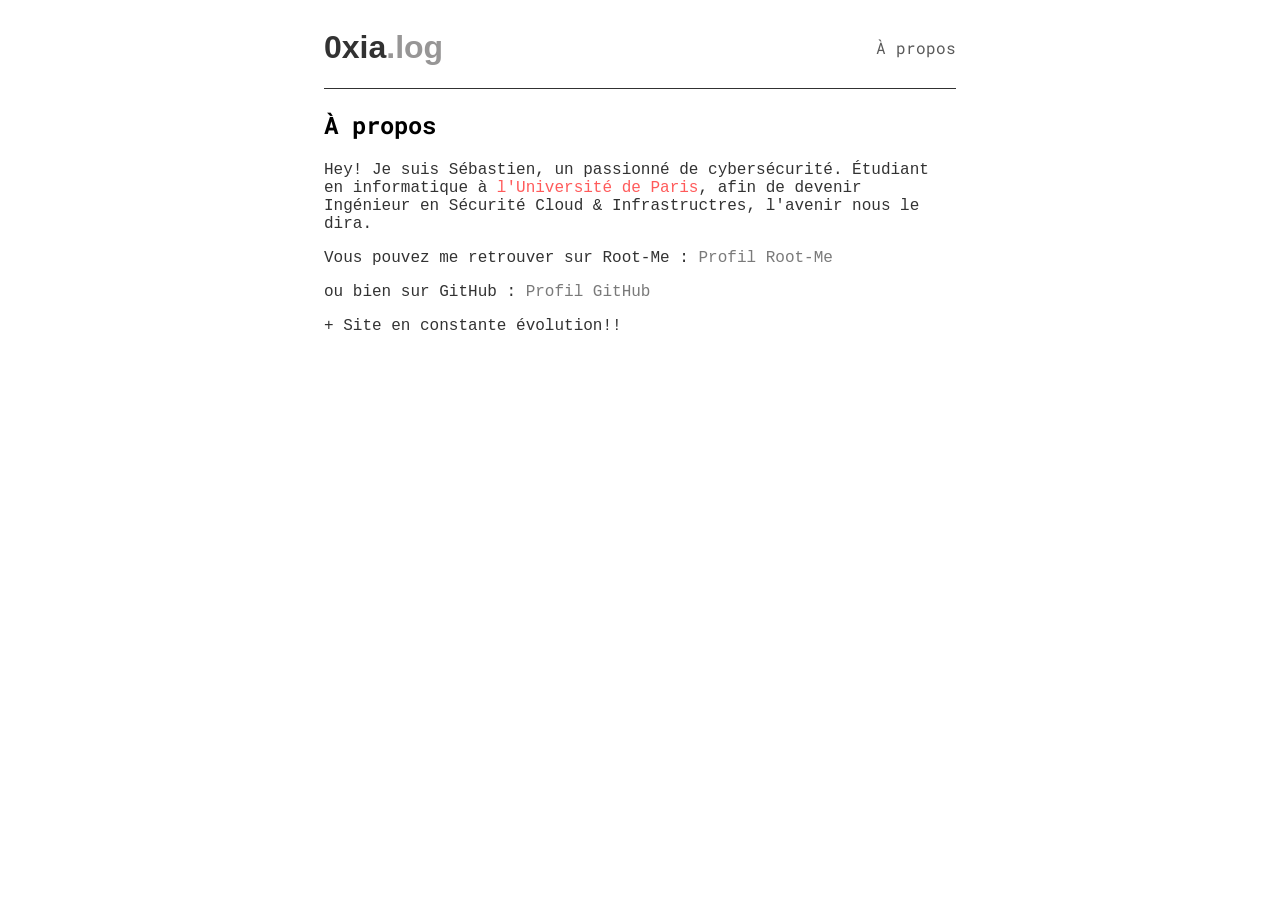
==== about.html @ 8460f13e "Add all v1 blog" ====
<!DOCTYPE html>
<html lang="fr">
<head>
    <meta charset="UTF-8">
    <meta name="viewport" content="width=device-width, initial-scale=1.0">
    <link rel="stylesheet" href="./styles/styleBodyForAll.css">
    <link rel="stylesheet" href="./styles/about.css">
    <link rel="shortcut icon" href="./assets/favicons/bouclier_de_securite_noir.png" type="image/x-icon" media="(prefers-color-scheme: light)">   
    <link rel="shortcut icon" href="./assets/favicons/bouclier_de_securite_blanc.png" type="image/x-icon" media="(prefers-color-scheme: dark)">

    <link rel="preconnect" href="https://fonts.googleapis.com">
    <link rel="preconnect" href="https://fonts.gstatic.com" crossorigin>
    <link href="https://fonts.googleapis.com/css2?family=Roboto+Mono:ital,wght@0,100..700;1,100..700&display=swap" rel="stylesheet">

    <title>0xia.log</title>
</head>
<body>
    <header>
        <a href="./index.html"><h1>0xia<span>.log</span></h1></a>

        <!-- Nav desktop -->
        <nav id="nav-desktop">
            <ul>
                <li><a href="./about.html">À propos</a></li>
            </ul>
        </nav>

        <!-- Bouton hamburger (mobile uniquement) -->
        <button id="hamburger" aria-label="Menu" aria-expanded="false">
            <span></span>
            <span></span>
            <span></span>
        </button>
    </header>

    <!-- Menu mobile -->
    <nav id="nav-mobile" aria-hidden="true">
        <ul>
            <!-- <li><a href="#">Articles</a></li> -->
            <li><a href="./about.html">À propos</a></li>
        </ul>
    </nav>

    <!-- Contenu principal -->
    <section class="box">
        <h2>À propos</h2>
        <p>Hey! Je suis Sébastien, un passionné de cybersécurité. Étudiant en informatique à <a href="https://u-paris.fr/" target="_blank" rel="noopener noreferrer" id="upc">l'Université de Paris</a>, afin de devenir Ingénieur en Sécurité Cloud & Infrastructres, l'avenir nous le dira.</p>
        <p>Vous pouvez me retrouver sur Root-Me : <a href="https://www.root-me.org/XIA-1093551?lang=fr#bc3f726306b762cc4c66cd058dcfa482" target="_blank" rel="noopener noreferrer">Profil Root-Me</a></p>
        <p>ou bien sur GitHub : <a href="https://github.com/SebastienXia" target="_blank" rel="noopener noreferrer">Profil GitHub</a></p>
        <p>+ Site en constante évolution!!</p>
    </section>

    <script>
        const btn = document.getElementById('hamburger');
        const menu = document.getElementById('nav-mobile');

        btn.addEventListener('click', () => {
            const isOpen = menu.classList.contains('open');

            if (isOpen) {
                menu.style.opacity = '0';
                setTimeout(() => {
                    menu.classList.remove('open');
                    menu.style.display = 'none';
                }, 250);
            } else {
                menu.classList.add('open');
                menu.style.display = 'block';
                requestAnimationFrame(() => {
                    menu.style.opacity = '1';
                });
            }

            btn.setAttribute('aria-expanded', !isOpen);
            menu.setAttribute('aria-hidden', isOpen);
        });
    </script>
</body>
</html>
---- styles/styleBodyForAll.css ----
body {
    display: flex;
    flex-direction: column;
    align-items: center;
    justify-content: center;
    font-family: "Roboto Mono", monospace;
}

h1 {
    font-family: Arial, Helvetica, sans-serif;
    color: black;
}
h1 span{
    color: rgb(126, 124, 124);
}

a {
    text-decoration: none;
    color: rgb(49, 49, 49);
    opacity: 0.8;
}
a:hover {
    opacity: 1;
}

header {
    display: flex;
    align-items: center;
    justify-content: space-between;
    width: 50%;
    border-bottom: 1px solid rgb(49, 49, 49);
}

nav ul {
    display: flex;
    list-style: none;
    gap: 20px; /*gap meilleur quand on utilise flex*/
}

/* Hamburger button */
#hamburger {
    display: none;
    flex-direction: column;
    gap: 5px;
    background: none;
    border: none;
    cursor: pointer;
    padding: 4px;
}

#hamburger span {
    display: block;
    width: 22px;
    height: 2px;
    background: rgb(49, 49, 49);
    transition: opacity 0.2s;
}

/* Nav mobile */
#nav-mobile {
    display: none;
    opacity: 0;
    transition: opacity 0.25s ease;
    width: 50%;
    text-align: right;
}

#nav-mobile.open {
    display: block;
    opacity: 1;
}

#nav-mobile ul {
    list-style: none;
    display: flex;
    flex-direction: column;
    gap: 12px;
    padding: 1rem 0;
}

/* Mobile : seuil à adapter selon ton design */
@media (max-width: 700px) {
    #nav-desktop {
        display: none;
    }

    #hamburger {
        display: flex;
    }
}
---- styles/about.css ----
.box {
    width: 50%;
}
p{
    font-family: Courier, monospace;
    opacity: 0.8;
}

#upc {
    color: red;
}
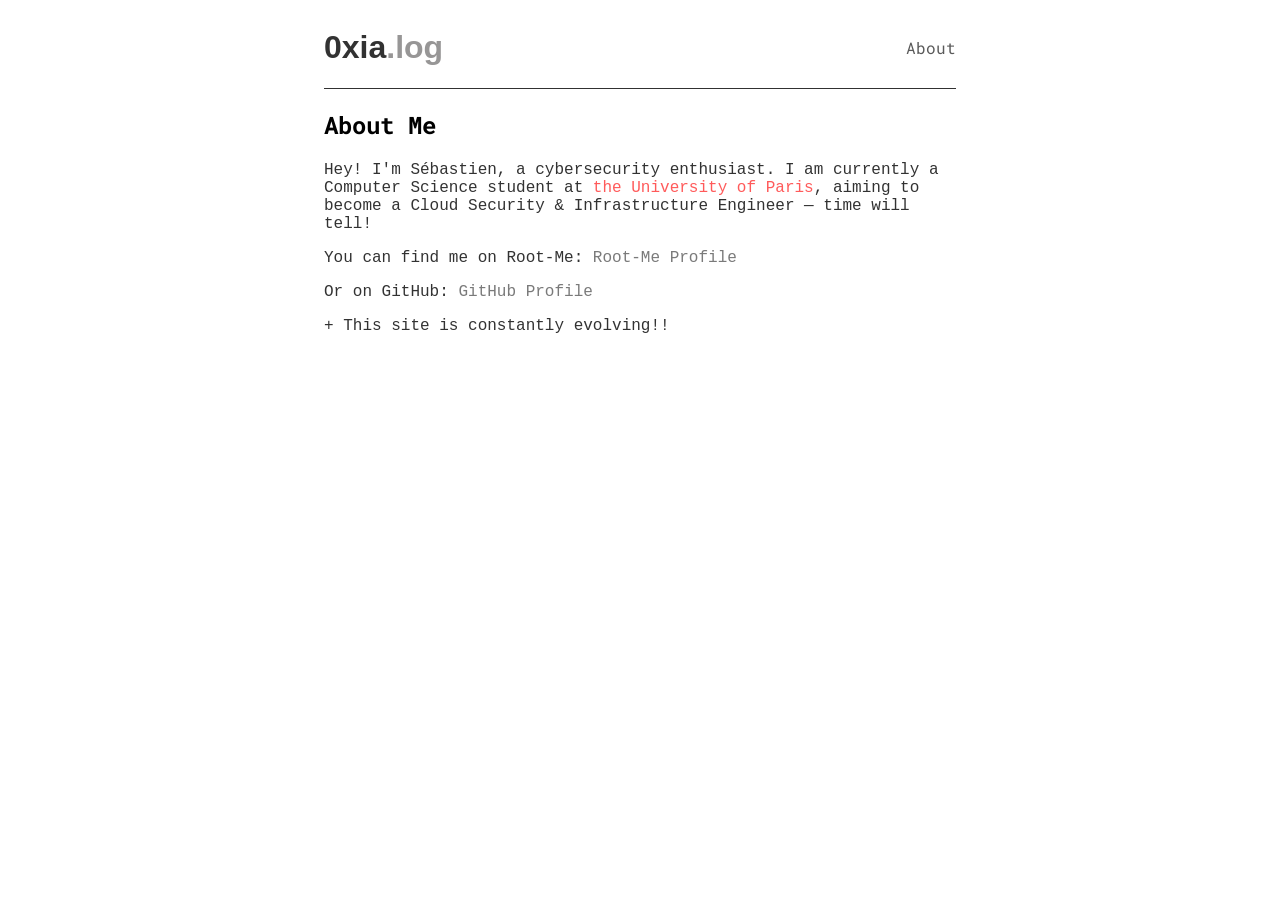
==== commit 07f69def: "Add files via upload" ====
--- a/about.html
+++ b/about.html
@@ -1,5 +1,5 @@
 <!DOCTYPE html>
-<html lang="fr">
+<html lang="en">
 <head>
     <meta charset="UTF-8">
     <meta name="viewport" content="width=device-width, initial-scale=1.0">
@@ -12,20 +12,18 @@
     <link rel="preconnect" href="https://fonts.gstatic.com" crossorigin>
     <link href="https://fonts.googleapis.com/css2?family=Roboto+Mono:ital,wght@0,100..700;1,100..700&display=swap" rel="stylesheet">
 
-    <title>0xia.log</title>
+    <title>0xia.log - About</title>
 </head>
 <body>
     <header>
         <a href="./index.html"><h1>0xia<span>.log</span></h1></a>
 
-        <!-- Nav desktop -->
         <nav id="nav-desktop">
             <ul>
-                <li><a href="./about.html">À propos</a></li>
+                <li><a href="./about.html">About</a></li>
             </ul>
         </nav>
 
-        <!-- Bouton hamburger (mobile uniquement) -->
         <button id="hamburger" aria-label="Menu" aria-expanded="false">
             <span></span>
             <span></span>
@@ -33,21 +31,18 @@
         </button>
     </header>
 
-    <!-- Menu mobile -->
     <nav id="nav-mobile" aria-hidden="true">
         <ul>
-            <!-- <li><a href="#">Articles</a></li> -->
-            <li><a href="./about.html">À propos</a></li>
+            <li><a href="./about.html">About</a></li>
         </ul>
     </nav>
 
-    <!-- Contenu principal -->
     <section class="box">
-        <h2>À propos</h2>
-        <p>Hey! Je suis Sébastien, un passionné de cybersécurité. Étudiant en informatique à <a href="https://u-paris.fr/" target="_blank" rel="noopener noreferrer" id="upc">l'Université de Paris</a>, afin de devenir Ingénieur en Sécurité Cloud & Infrastructres, l'avenir nous le dira.</p>
-        <p>Vous pouvez me retrouver sur Root-Me : <a href="https://www.root-me.org/XIA-1093551?lang=fr#bc3f726306b762cc4c66cd058dcfa482" target="_blank" rel="noopener noreferrer">Profil Root-Me</a></p>
-        <p>ou bien sur GitHub : <a href="https://github.com/SebastienXia" target="_blank" rel="noopener noreferrer">Profil GitHub</a></p>
-        <p>+ Site en constante évolution!!</p>
+        <h2>About Me</h2>
+        <p>Hey! I'm Sébastien, a cybersecurity enthusiast. I am currently a Computer Science student at <a href="https://u-paris.fr/" target="_blank" rel="noopener noreferrer" id="upc">the University of Paris</a>, aiming to become a Cloud Security & Infrastructure Engineer — time will tell!</p>
+        <p>You can find me on Root-Me: <a href="https://www.root-me.org/XIA-1093551?lang=en#bc3f726306b762cc4c66cd058dcfa482" target="_blank" rel="noopener noreferrer">Root-Me Profile</a></p>
+        <p>Or on GitHub: <a href="https://github.com/SebastienXia" target="_blank" rel="noopener noreferrer">GitHub Profile</a></p>
+        <p>+ This site is constantly evolving!!</p>
     </section>
 
     <script>
